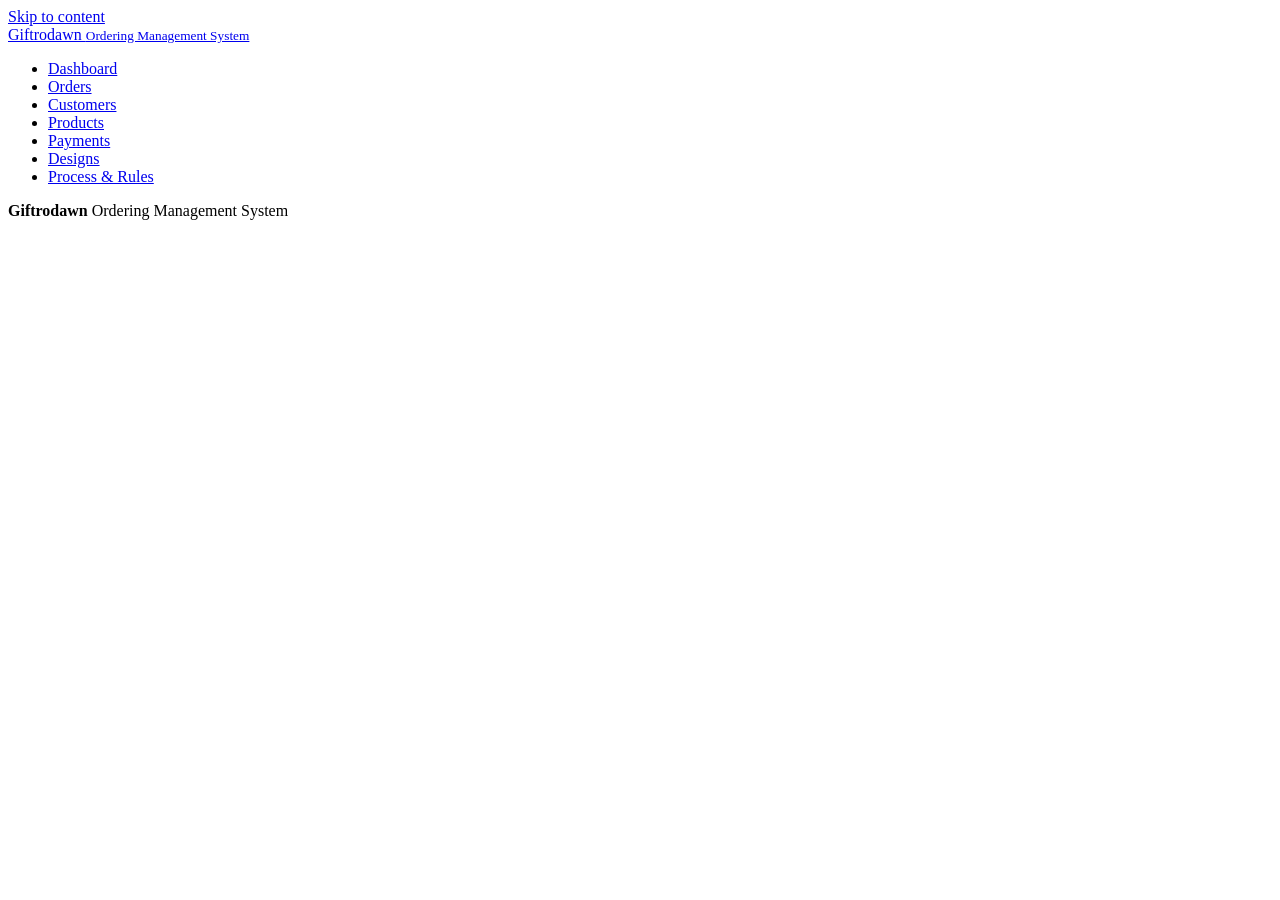
==== customers.html @ c9952130 "Add files via upload" ====
<!DOCTYPE html>
<html lang="en">
<head>
    <meta charset="UTF-8">
    <meta name="viewport" content="width=device-width, initial-scale=1.0">
    <title>Customers</title>

    <link rel="https://cdn.jsdelivr.net/npm/bootstrap@5.3.3/dist/css/bootstrap.min.css" rel="stylesheet">
    <link rel="https://cdn.jsdelivr.net/npm/bootstrap-icons@1.11.3/font/bootstrap-icons.min.css" rel="stylesheet">
    <link rel="stylesheet" href="styles.css">
</head>
<body>
    <a class="skip-link" href="#main">Skip to content</a>

    <header>
        <nav class="navbar site-navbar sticky-top">
            <div class="container">
                <a class="navbar-brand brand" href="index.html">
                    <span class="brand-mark"><i class="bi bi-printer-fill"></i></span>
                    <span class="brand-text">Giftrodawn <small>Ordering Management System</small></span>
                </a>
                <ul class="navbar-nav flex-row flex-wrap">
                    <li class="nav-items"><a class="nav-link" href="index.html">Dashboard</a> </li>
                    <li class="nav-items"><a class="nav-link" href="orders.html">Orders</a></li>
                    <li class="nav-items"><a class="nav-link active" href="customers.html"  aria-current="page">Customers</a></li>
                    <li class="nav-items"><a class="nav-link" href="products.html">Products</a></li>
                    <li class="nav-items"><a class="nav-link" href="payments.html">Payments</a></li>
                    <li class="nav-items"><a class="nav-link" href="desgins.html">Designs</a></li>
                    <li class="nav-items"><a class="nav-link" href="process.html">Process &amp; Rules</a></li>
                </ul>
            </div>
        </nav>
    </header>


    <main id="main">
        <section class="page-section">
            <div class="container">

            </div>
        </section>
    </main>

    <footer class="site-footer">
        <div class="container footer-inner">
            <p><i class="bi bi-printer-fill"></i> <strong>Giftrodawn</strong> Ordering Management System</p>
            <p class="footer-note"></p>
        </div>
    </footer>
</body>
</html>
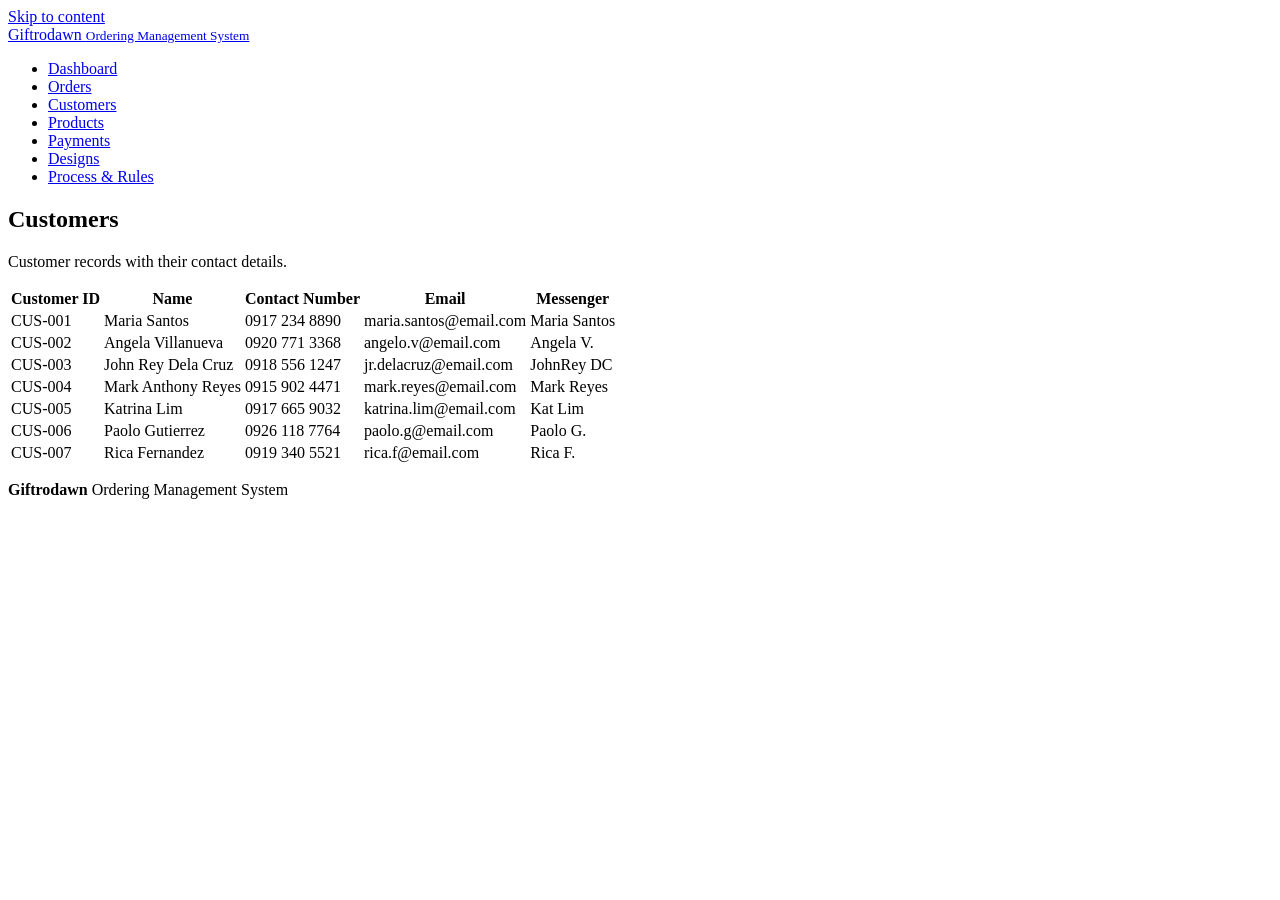
==== commit 4425d9c7: "Update customers.html" ====
--- a/customers.html
+++ b/customers.html
@@ -34,9 +34,70 @@
 
 
     <main id="main">
-        <section class="page-section">
+        <section class="page-section" id="customers">
             <div class="container">
-
+                <div class="section-heading">
+                    <h2><i class="bi bi-person-lines-fill"></i>Customers</h2>
+                    <p>Customer records with their contact details.</p>
+                </div>
+                <div class="table-responsive table-shell">
+                    <table class="table dark-table align-middle stack-table">
+                        <thead>
+                            <tr><th>Customer ID</th><th>Name</th><th>Contact Number</th><th>Email</th><th>Messenger</th></tr>
+                        </thead>
+                        <tbody>
+                            <tr>
+                                <td data-label="Customer ID" class="mono">CUS-001</td>
+                                <td data-label="Name">Maria Santos</td>
+                                <td data-label="Contact Number">0917 234 8890</td>
+                                <td data-label="Email">maria.santos@email.com</td>
+                                <td data-label="Messenger">Maria Santos</td>
+                            </tr>
+                            <tr>
+                                <td data-label="Customer ID" class="mono">CUS-002</td>
+                                <td data-label="Name">Angela Villanueva</td>
+                                <td data-label="Contact Number">0920 771 3368</td>
+                                <td data-label="Email">angelo.v@email.com</td>
+                                <td data-label="Messenger">Angela V.</td>
+                            </tr>
+                            <tr>
+                                <td data-label="Customer ID" class="mono">CUS-003</td>
+                                <td data-label="Name">John Rey Dela Cruz</td>
+                                <td data-label="Contact Number">0918 556 1247</td>
+                                <td data-label="Email">jr.delacruz@email.com</td>
+                                <td data-label="Messenger">JohnRey DC</td>
+                            </tr>
+                            <tr>
+                                <td data-label="Customer ID" class="mono">CUS-004</td>
+                                <td data-label="Name">Mark Anthony Reyes</td>
+                                <td data-label="Contact Number">0915 902 4471</td>
+                                <td data-label="Email">mark.reyes@email.com</td>
+                                <td data-label="Messenger">Mark Reyes</td>
+                            </tr>
+                            <tr>
+                                <td data-label="Customer ID" class="mono">CUS-005</td>
+                                <td data-label="Name">Katrina Lim</td>
+                                <td data-label="Contact Number">0917 665 9032</td>
+                                <td data-label="Email">katrina.lim@email.com</td>
+                                <td data-label="Messenger">Kat Lim</td>
+                            </tr>
+                            <tr>
+                                <td data-label="Customer ID" class="mono">CUS-006</td>
+                                <td data-label="Name">Paolo Gutierrez</td>
+                                <td data-label="Contact Number">0926 118 7764</td>
+                                <td data-label="Email">paolo.g@email.com</td>
+                                <td data-label="Messenger">Paolo G.</td>
+                            </tr>
+                             <tr>
+                                <td data-label="Customer ID" class="mono">CUS-007</td>
+                                <td data-label="Name">Rica Fernandez</td>
+                                <td data-label="Contact Number">0919 340 5521</td>
+                                <td data-label="Email">rica.f@email.com</td>
+                                <td data-label="Messenger">Rica F.</td>
+                            </tr>
+                        </tbody>
+                    </table>
+                </div>
             </div>
         </section>
     </main>
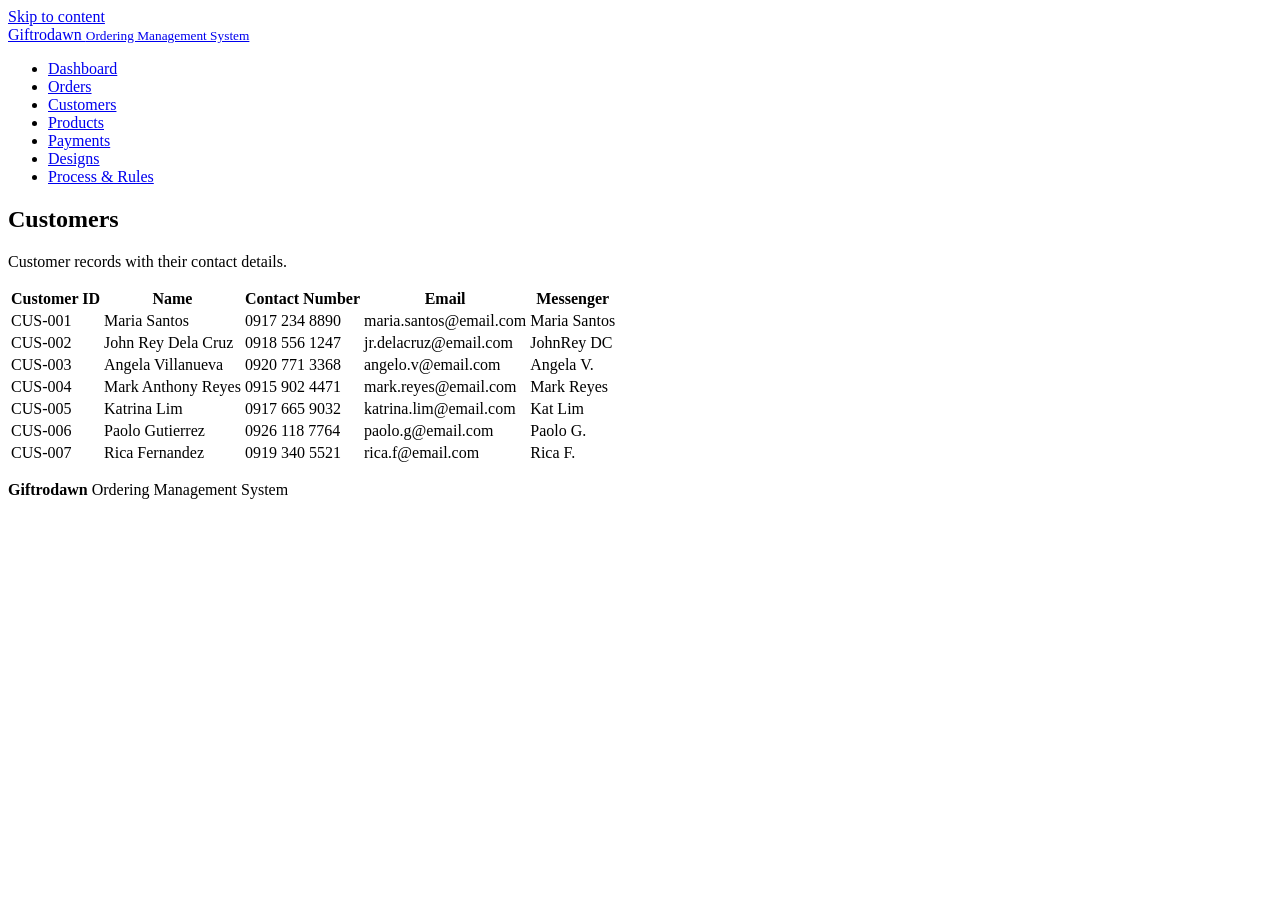
==== commit b26a4b76: "Add payments table and update customer records This commit adds a new Payments section with a detail" ====
--- a/customers.html
+++ b/customers.html
@@ -55,17 +55,17 @@
                             </tr>
                             <tr>
                                 <td data-label="Customer ID" class="mono">CUS-002</td>
+                                <td data-label="Name">John Rey Dela Cruz</td>
+                                <td data-label="Contact Number">0918 556 1247</td>
+                                <td data-label="Email">jr.delacruz@email.com</td>
+                                <td data-label="Messenger">JohnRey DC</td>
+                            </tr>
+                            <tr>
+                                <td data-label="Customer ID" class="mono">CUS-003</td>
                                 <td data-label="Name">Angela Villanueva</td>
                                 <td data-label="Contact Number">0920 771 3368</td>
                                 <td data-label="Email">angelo.v@email.com</td>
                                 <td data-label="Messenger">Angela V.</td>
-                            </tr>
-                            <tr>
-                                <td data-label="Customer ID" class="mono">CUS-003</td>
-                                <td data-label="Name">John Rey Dela Cruz</td>
-                                <td data-label="Contact Number">0918 556 1247</td>
-                                <td data-label="Email">jr.delacruz@email.com</td>
-                                <td data-label="Messenger">JohnRey DC</td>
                             </tr>
                             <tr>
                                 <td data-label="Customer ID" class="mono">CUS-004</td>
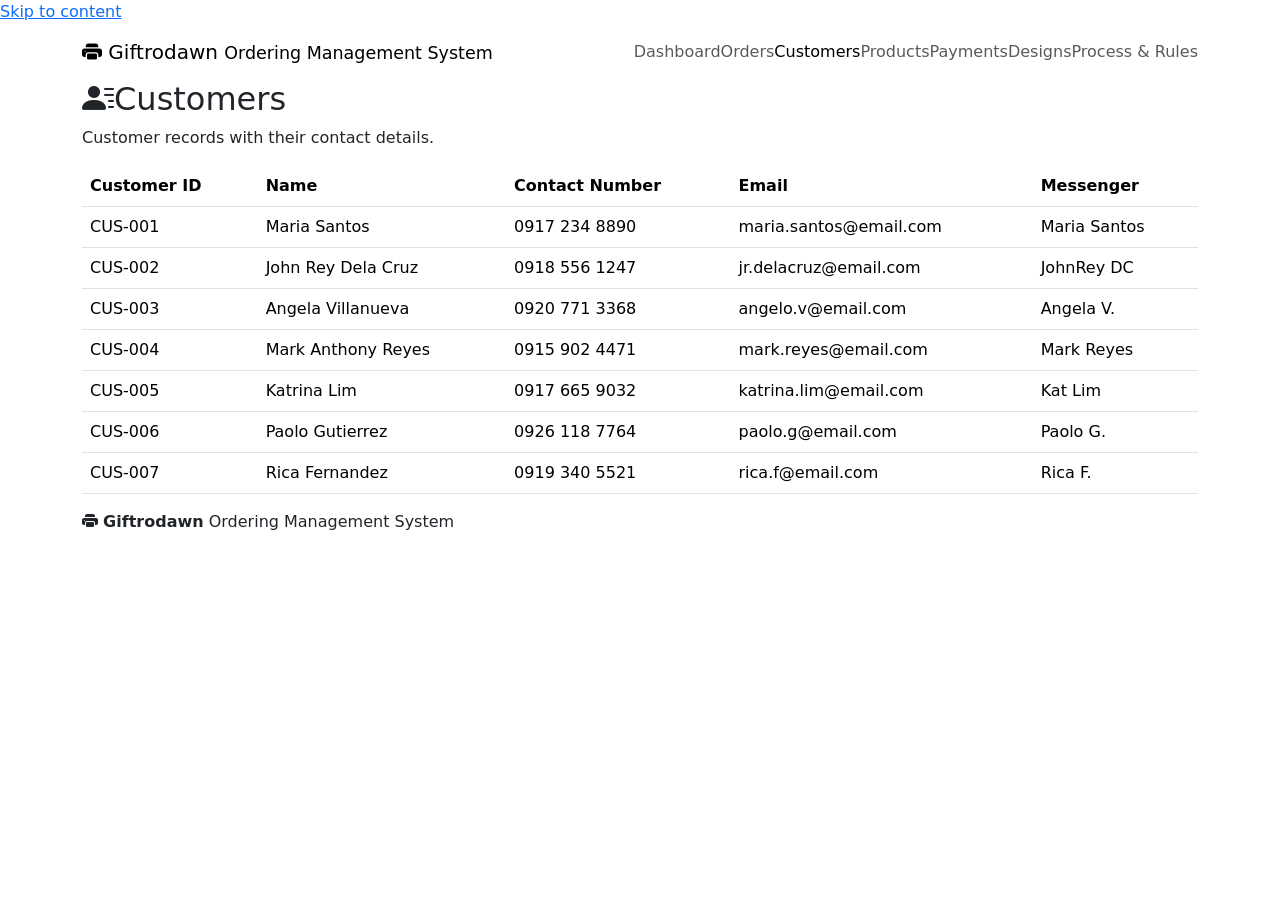
==== commit 2178f9cd: "Fix HTML navigation and page content This update corrects broken Bootstrap asset links and fixes nav" ====
--- a/customers.html
+++ b/customers.html
@@ -5,8 +5,8 @@
     <meta name="viewport" content="width=device-width, initial-scale=1.0">
     <title>Customers</title>
 
-    <link rel="https://cdn.jsdelivr.net/npm/bootstrap@5.3.3/dist/css/bootstrap.min.css" rel="stylesheet">
-    <link rel="https://cdn.jsdelivr.net/npm/bootstrap-icons@1.11.3/font/bootstrap-icons.min.css" rel="stylesheet">
+    <link href="https://cdn.jsdelivr.net/npm/bootstrap@5.3.3/dist/css/bootstrap.min.css" rel="stylesheet">
+    <link href="https://cdn.jsdelivr.net/npm/bootstrap-icons@1.11.3/font/bootstrap-icons.min.css" rel="stylesheet">
     <link rel="stylesheet" href="styles.css">
 </head>
 <body>
@@ -20,13 +20,13 @@
                     <span class="brand-text">Giftrodawn <small>Ordering Management System</small></span>
                 </a>
                 <ul class="navbar-nav flex-row flex-wrap">
-                    <li class="nav-items"><a class="nav-link" href="index.html">Dashboard</a> </li>
-                    <li class="nav-items"><a class="nav-link" href="orders.html">Orders</a></li>
-                    <li class="nav-items"><a class="nav-link active" href="customers.html"  aria-current="page">Customers</a></li>
-                    <li class="nav-items"><a class="nav-link" href="products.html">Products</a></li>
-                    <li class="nav-items"><a class="nav-link" href="payments.html">Payments</a></li>
-                    <li class="nav-items"><a class="nav-link" href="desgins.html">Designs</a></li>
-                    <li class="nav-items"><a class="nav-link" href="process.html">Process &amp; Rules</a></li>
+                    <li class="nav-item"><a class="nav-link" href="index.html">Dashboard</a> </li>
+                    <li class="nav-item"><a class="nav-link" href="orders.html">Orders</a></li>
+                    <li class="nav-item"><a class="nav-link active" href="customers.html"  aria-current="page">Customers</a></li>
+                    <li class="nav-item"><a class="nav-link" href="products.html">Products</a></li>
+                    <li class="nav-item"><a class="nav-link" href="payments.html">Payments</a></li>
+                    <li class="nav-item"><a class="nav-link" href="designs.html">Designs</a></li>
+                    <li class="nav-item"><a class="nav-link" href="process.html">Process &amp; Rules</a></li>
                 </ul>
             </div>
         </nav>
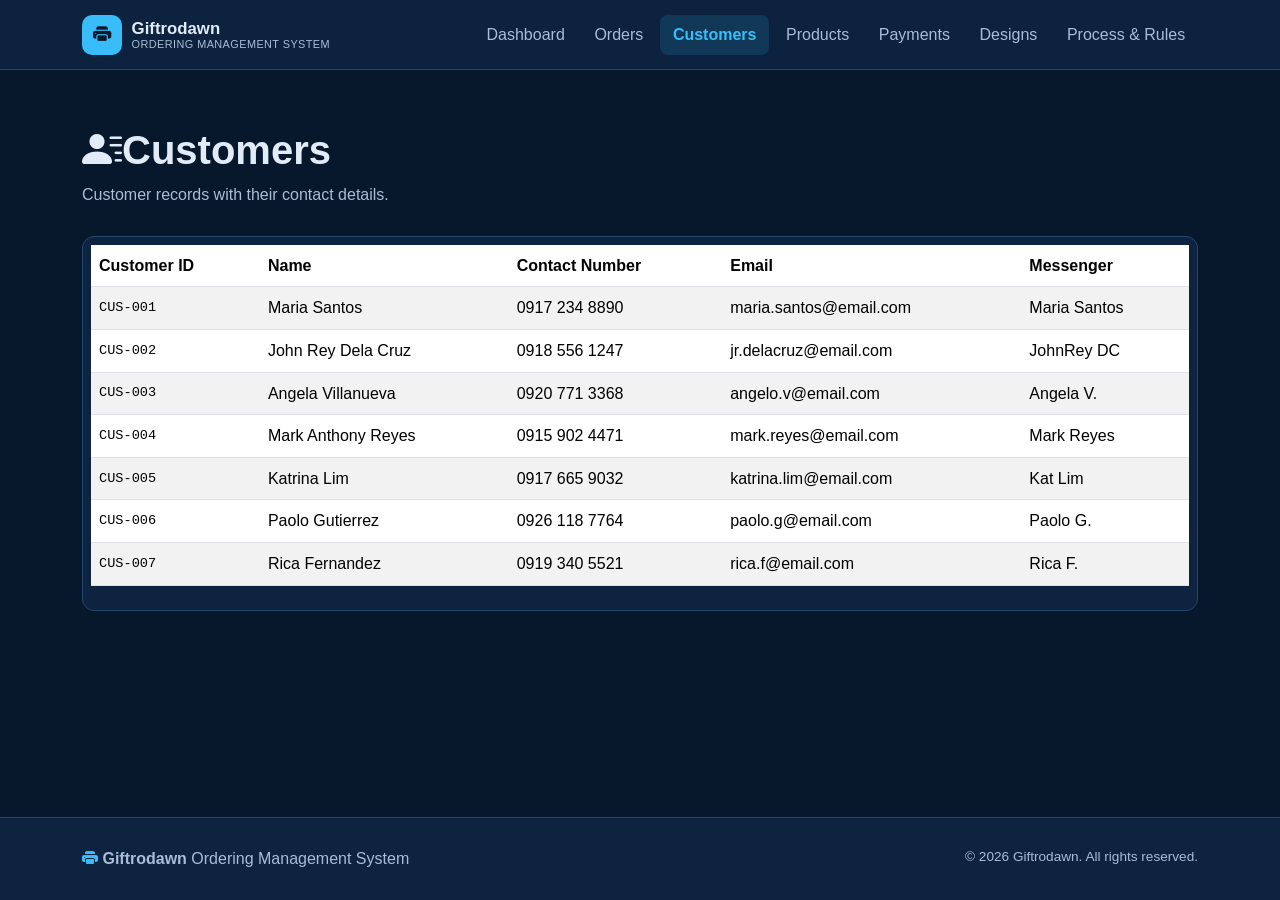
==== commit fd2f9722: "Update customers.html" ====
--- a/customers.html
+++ b/customers.html
@@ -10,8 +10,6 @@
     <link rel="stylesheet" href="styles.css">
 </head>
 <body>
-    <a class="skip-link" href="#main">Skip to content</a>
-
     <header>
         <nav class="navbar site-navbar sticky-top">
             <div class="container">
@@ -36,14 +34,22 @@
     <main id="main">
         <section class="page-section" id="customers">
             <div class="container">
+
                 <div class="section-heading">
-                    <h2><i class="bi bi-person-lines-fill"></i>Customers</h2>
+                    <h1><i class="bi bi-person-lines-fill"></i>Customers</h1>
                     <p>Customer records with their contact details.</p>
                 </div>
+
                 <div class="table-responsive table-shell">
-                    <table class="table dark-table align-middle stack-table">
+                    <table class="table table-striped table-hover data-table align-middle stack-table">
                         <thead>
-                            <tr><th>Customer ID</th><th>Name</th><th>Contact Number</th><th>Email</th><th>Messenger</th></tr>
+                            <tr>
+                                <th>Customer ID</th>
+                                <th>Name</th>
+                                <th>Contact Number</th>
+                                <th>Email</th>
+                                <th>Messenger</th>
+                            </tr>
                         </thead>
                         <tbody>
                             <tr>
@@ -105,7 +111,7 @@
     <footer class="site-footer">
         <div class="container footer-inner">
             <p><i class="bi bi-printer-fill"></i> <strong>Giftrodawn</strong> Ordering Management System</p>
-            <p class="footer-note"></p>
+            <p class="footer-note">&copy; 2026 Giftrodawn. All rights reserved.</p>
         </div>
     </footer>
 </body>
--- a/styles.css
+++ b/styles.css
@@ -0,0 +1,462 @@
+:root {
+
+
+    --bg-page: #07172c;
+    /* page background) */
+    --bg-surface: #0d2340;
+    /* cards, panels, tables */
+    --bg-surface-2: #122f55;
+    /* table headings, form fields, hover */
+    --border: #24466f;
+    --text: #e2ecf8;
+    /* main text */
+    --text-muted: #a9bdd4;
+    /* secondary text */
+
+
+    --accent: #38bdf8;
+    --accent-dark: #0ea5e9;
+
+
+    /* colors for statuses */
+    --st-green: #3ecf8e;
+    --st-amber: #fbbf24;
+    --st-red: #ef5b6b;
+    --st-blue: #3b82f6;
+    --st-gray: #8d96ab;
+    --st-purple: #b388ff;
+
+}
+
+* {
+    margin: 0;
+    padding: 0;
+    box-sizing:
+        border-box;
+}
+
+.container {
+    max-width:
+        1140px;
+}
+
+#main-title {
+    letter-spacing: -0.5px;
+}
+
+html {
+    scroll-behavior: smooth;
+}
+
+body {
+    background-color: var(--bg-page);
+    color: var(--text);
+    font-family: 'Segoe UI', Arial, sans-serif;
+    line-height: 1.6;
+}
+h1,h2,h3 {
+    font-weight: 700;
+    color: var(--text);
+}
+p {
+    color: var(--text-muted);
+}
+a {
+    text-decoration: none;
+}
+footer {
+    color: var(--text-muted);
+}
+
+/* Navigation bar */
+body { display: flex; flex-direction: column; min-height: 100vh; }
+main { flex: 1 0 auto; }
+
+.page-section { padding: 3.5rem 0; scroll-margin-top: 90px; }
+
+.site-navbar {
+  background-color: rgba(13, 35, 64, 0.95);
+  border-bottom: 1px solid var(--border);
+  padding: 0.6rem 0;
+}.brand { display: flex; align-items: center; gap: 0.6rem; color: var(--text) !important; }
+.brand-mark {
+  display: flex; align-items: center; justify-content: center;
+  width: 40px; height: 40px;
+  border-radius: 10px;
+  background-color: var(--accent);
+  color: #07172c;
+  font-size: 1.15rem;
+}
+
+.brand-text { display: flex; flex-direction: column; line-height: 1.15; font-weight: 800; font-size: 1.05rem; }
+.brand-text small {
+  font-size: 0.68rem; font-weight: 500; color: var(--text-muted);
+  letter-spacing: 0.04em; text-transform: uppercase;
+}
+
+.site-navbar .navbar-nav { gap: 0.25rem; }
+.site-navbar .nav-link {
+  color: var(--text-muted);
+  font-weight: 500;
+  padding: 0.45rem 0.8rem;
+  border-radius: 8px;
+}
+
+.site-navbar .nav-link:hover  { color: var(--accent); background-color: var(--bg-surface); }
+.site-navbar .nav-link.active { color: var(--accent); font-weight: 600; background-color: rgba(56, 189, 248, 0.14); }
+
+:focus-visible { outline: 2px solid var(--accent); outline-offset: 2px; }
+
+.skip-link {
+  position: absolute; left: 0.5rem; top: -3rem; z-index: 2000;
+  background: var(--accent); color: #111; padding: 0.5rem 1rem; border-radius: 8px;
+}
+.skip-link:focus { top: 0.5rem; }
+
+/* Buttons */
+.btn-accent {
+  background-color: var(--accent);
+  border-color: var(--accent);
+  color: #07172c;
+  font-weight: 600;
+}
+.btn-accent:hover, .btn-accent:focus {
+  background-color: var(--accent-dark);
+  border-color: var(--accent-dark);
+  color: #07172c;
+}
+.btn-outline-soft {
+  background-color: transparent;
+  border: 1px solid var(--border);
+  color: var(--text);
+  font-weight: 500;
+}
+.btn-outline-soft:hover {
+  background-color: var(--bg-surface-2);
+  border-color: var(--text-muted);
+  color: var(--text);
+}
+
+/*  Section headings and alert boxes*/
+.section-heading { margin-bottom: 1.75rem; }
+.section-heading h2 { font-size: 1.5rem; margin-bottom: 0.25rem; }
+.section-heading h2 i { color: var(--accent); margin-right: 0.4rem; }
+.section-heading p { margin-bottom: 0; }
+.section-heading.with-action {
+  display: flex; flex-wrap: wrap;
+  justify-content: space-between; align-items: center;
+  gap: 1rem;
+}
+
+.alert-sample {
+  background-color: rgba(59, 130, 246, 0.14);
+  border: 1px solid rgba(59, 130, 246, 0.45);
+  color: #bcd9ff;
+}
+.alert-rule {
+  background-color: rgba(251, 191, 36, 0.12);
+  border: 1px solid rgba(251, 191, 36, 0.45);
+  color: #ffd98f;
+}
+.alert-sample i, .alert-rule i { margin-right: 0.4rem; }
+
+/* Hero sa taas jabg dashbpard */
+.hero {
+  background: linear-gradient(160deg, #0d2340 0%, #07172c 70%);
+  border-bottom: 1px solid var(--border);
+  padding: 4rem 0;
+}
+.hero-inner { display: flex; flex-wrap: wrap; gap: 2.5rem; align-items: center; }
+.hero-text { flex: 1 1 420px; }
+
+.eyebrow {
+  color: var(--accent); font-weight: 600; font-size: 0.85rem;
+  letter-spacing: 0.12em; text-transform: uppercase; margin-bottom: 0.5rem;
+}
+
+.hero h1 { font-size: 2.6rem; font-weight: 800; line-height: 1.15; margin-bottom: 1rem; }
+.accent { color: var(--accent); }
+.hero-sub { color: var(--text-muted); max-width: 560px; }
+.hero-actions { display: flex; flex-wrap: wrap; gap: 0.75rem; margin-top: 1.5rem; }
+
+
+.hero-panel {
+  flex: 1 1 300px; max-width: 400px;
+  background-color: var(--bg-surface);
+  border: 1px solid var(--border);
+  border-radius: 14px;
+  padding: 1.5rem;
+}
+
+.panel-title { font-size: 1rem; margin-bottom: 1rem; }
+.fact-list { list-style: none; display: flex; flex-direction: column; gap: 1rem; }
+.fact-list li { display: flex; align-items: flex-start; gap: 0.75rem; }
+.fact-list i { color: var(--accent); font-size: 1.1rem; margin-top: 0.15rem; }
+.fact-list strong, .fact-list span { display: block; }
+.fact-list span { color: var(--text-muted); font-size: 0.88rem; }
+
+/* si mga cards boxes */
+.stat-grid { display: flex; flex-wrap: wrap; gap: 1rem; }
+.stat-card {
+  flex: 1 1 180px; max-width: 260px;
+  display: flex; align-items: center; gap: 0.9rem;
+  background-color: var(--bg-surface);
+  border: 1px solid var(--border);
+  border-radius: 12px;
+  padding: 1.1rem 1.25rem;
+}
+.stat-icon {
+  display: flex; align-items: center; justify-content: center;
+  width: 46px; height: 46px;
+  border-radius: 12px;
+  font-size: 1.25rem;
+  flex-shrink: 0;
+}
+.tone-blue   { color: var(--st-blue);   background-color: rgba(59, 130, 246, 0.14); }
+.tone-gray   { color: var(--st-gray);   background-color: rgba(141, 150, 171, 0.16); }
+.tone-amber  { color: var(--st-amber);  background-color: rgba(251, 191, 36, 0.14); }
+.tone-green  { color: var(--st-green);  background-color: rgba(62, 207, 142, 0.14); }
+.tone-red    { color: var(--st-red);    background-color: rgba(239, 91, 107, 0.14); }
+.tone-purple { color: var(--st-purple); background-color: rgba(179, 136, 255, 0.14); }
+.stat-number { display: block; font-size: 1.6rem; font-weight: 800; line-height: 1.1; }
+.stat-label  { color: var(--text-muted); font-size: 0.85rem; }
+
+/* mga tables n statuses pills */
+.table-shell {
+  background-color: var(--bg-surface);
+  border: 1px solid var(--border);
+  border-radius: 12px;
+  padding: 0.5rem;
+}
+.dark-table {
+  margin-bottom: 0;
+  --bs-table-bg: transparent;
+  --bs-table-border-color: var(--border);
+  --bs-table-color: var(--text);
+}
+.dark-table thead th {
+  background-color: var(--bg-surface-2);
+  color: var(--text-muted);
+  font-size: 0.78rem;
+  letter-spacing: 0.06em;
+  text-transform: uppercase;
+  border-bottom: 1px solid var(--border);
+  white-space: nowrap;
+}
+.dark-table tbody td { border-color: var(--border); font-size: 0.92rem; }
+.dark-table tbody tr:hover > * { background-color: var(--bg-surface-2); }
+
+.mono { font-family: 'Courier New', monospace; font-size: 0.85rem; color: var(--text-muted); }
+
+.status-pill {
+  display: inline-block;
+  padding: 0.28rem 0.7rem;
+  border-radius: 999px;
+  font-size: 0.75rem;
+  font-weight: 600;
+  white-space: nowrap;
+}
+.st-paid, .st-done, .st-approved { color: var(--st-green); background-color: rgba(62, 207, 142, 0.14); }
+.st-partial, .st-pending         { color: var(--st-amber); background-color: rgba(251, 191, 36, 0.14); }
+.st-unpaid, .st-rejected         { color: var(--st-red);   background-color: rgba(239, 91, 107, 0.14); }
+.st-progress                     { color: var(--st-blue);  background-color: rgba(59, 130, 246, 0.14); }
+
+/* products cards */
+.product-grid { display: flex; flex-wrap: wrap; gap: 1.25rem; }
+.product-card {
+  flex: 1 1 260px;
+  display: flex; flex-direction: column; gap: 0.6rem;
+  background-color: var(--bg-surface);
+  border: 1px solid var(--border);
+  border-radius: 14px;
+  padding: 1.6rem;
+}
+.product-icon {
+  display: flex; align-items: center; justify-content: center;
+  width: 52px; height: 52px;
+  border-radius: 12px;
+  background-color: rgba(56, 189, 248, 0.14);
+  color: var(--accent);
+  font-size: 1.5rem;
+}
+.product-card h3 { font-size: 1.15rem; }
+.product-card p  { font-size: 0.92rem; flex-grow: 1; }
+.product-tag {
+  font-size: 0.78rem; color: var(--text-muted);
+  border-top: 1px solid var(--border);
+  padding-top: 0.75rem;
+}
+
+/* workflows */
+.workflow-steps { display: flex; flex-wrap: wrap; align-items: stretch; gap: 0.75rem; }
+.workflow-step {
+  flex: 1 1 160px;
+  position: relative;
+  background-color: var(--bg-surface);
+  border: 1px solid var(--border);
+  border-radius: 12px;
+  padding: 1.5rem 1.1rem 1.1rem;
+  text-align: center;
+}
+.workflow-step > i { display: block; font-size: 1.6rem; color: var(--accent); margin-bottom: 0.5rem; }
+.workflow-step h3 { font-size: 0.98rem; margin-bottom: 0.4rem; }
+.workflow-step p  { font-size: 0.82rem; margin-bottom: 0; }
+
+.step-number {
+  position: absolute; top: -12px; left: 50%; transform: translateX(-50%);
+  width: 26px; height: 26px;
+  border-radius: 50%;
+  background-color: var(--accent);
+  color: #07172c;
+  font-size: 0.8rem; font-weight: 700; line-height: 26px;
+}
+.workflow-arrow { display: flex; align-items: center; color: var(--accent); font-size: 1.2rem; }
+
+/* business rukes cards */
+
+.rules-grid { display: flex; flex-wrap: wrap; gap: 1.25rem; }
+.rule-card {
+  flex: 1 1 280px;
+  background-color: var(--bg-surface);
+  border: 1px solid var(--border);
+  border-radius: 14px;
+  padding: 1.5rem;
+}
+.rule-card h3 { font-size: 1.05rem; margin-bottom: 1rem; }
+.rule-card h3 i { color: var(--accent); margin-right: 0.4rem; }
+
+.rule-list .list-group-item {
+  background-color: transparent;
+  color: var(--text-muted);
+  border-color: var(--border);
+  padding-left: 0;
+  padding-right: 0;
+  font-size: 0.92rem;
+}
+.rule-list .list-group-item strong { color: var(--text); }
+
+
+.order-form-panel {
+  background-color: var(--bg-surface);
+  border: 1px solid var(--border);
+  border-radius: 14px;
+  padding: 1.5rem;
+}
+.order-form-panel .form-label { color: var(--text); }
+.order-form-panel .form-control,.order-form-panel .form-select {
+  background-color: var(--bg-surface-2);
+  border-color: var(--border);
+  color: var(--text);
+}
+.order-form-panel .form-control:focus,
+.order-form-panel .form-select:focus {
+  border-color: var(--accent);
+  box-shadow: 0 0 0 0.2rem rgba(56, 189, 248, 0.25);
+}
+.order-form-panel .form-control::placeholder { color: var(--text-muted); }
+.order-form-panel .btn:disabled { opacity: 0.6; cursor: not-allowed; }
+.form-note { font-size: 0.85rem; }
+
+/* footer */
+.site-footer {
+  border-top: 1px solid var(--border);
+  background-color: var(--bg-surface);
+  padding: 1.75rem 0;
+  margin-top: 2rem;
+}
+.footer-inner { display: flex; flex-wrap: wrap; justify-content: space-between; gap: 0.5rem; }
+.footer-inner p { margin-bottom: 0; }
+.footer-inner i { color: var(--accent); }
+.footer-note { font-size: 0.85rem; }
+
+/* para sa ibang devices responsive design*/
+
+/* Tablets and below */
+@media (max-width: 991px) {
+  .hero h1 { font-size: 2.1rem; }
+  .workflow-steps { flex-direction: column; }
+  .workflow-arrow { justify-content: center; transform: rotate(90deg); }
+  .page-section { padding: 2rem 0; }
+}
+
+/* Phones */
+@media (max-width: 767px) {
+  .brand-text small { display: none; }
+  .hero-actions .btn, .section-heading .btn { width: 100%; padding: 0.7rem; }
+.section-heading.with-action { flex-direction: column; align-items: stretch; }
+
+  /* Tables turn into cards: no sideways scrolling */
+  .table-shell { border: 0; background: none; overflow: visible; }
+  .stack-table thead { display: none; }
+  .stack-table, .stack-table tbody, .stack-table tr, .stack-table td { display: block; width: 100%; }
+  .stack-table tr {
+    background-color: var(--bg-surface);
+    border: 1px solid var(--border);
+    border-radius: 12px;
+    margin-bottom: 0.75rem;
+    padding: 0.4rem 0.9rem;
+  }
+  .stack-table td {
+    display: flex; justify-content: space-between; align-items: center; gap: 1rem;
+    padding: 0.45rem 0; border: 0; text-align: right;
+    background: transparent !important; box-shadow: none;
+  }
+  .stack-table td::before {
+    content: attr(data-label);
+    color: var(--text-muted); font-size: 0.78rem; text-align: left;
+  }
+}
+
+/* Small phones */
+@media (max-width: 575px) {
+  .hero { padding: 2.5rem 0; }
+  .hero h1 { font-size: 1.8rem; }
+  .stat-card { flex-basis: 100%; max-width: none; }
+  .step-number { left: 20px; transform: none; }
+}
+@media (prefers-reduced-motion: reduce) {
+  * { scroll-behavior: auto !important; }
+}
+
+
+/* login page */
+.login-main {
+    display: flex;
+    align-items: center;
+    justify-content: center;
+    padding: 2rem 1rem;
+  }
+.login-card {
+    width: 100%;
+    max-width: 420px;
+    background-color: var(--bg-surface);
+    border: 1px solid var(--border);
+    border-radius: 14px;
+    padding: 2rem;
+  }
+
+.login-brand {
+    display: flex;
+    flex-direction: column;
+    align-items: center;
+    gap: 0.6rem;
+    text-align: center;
+    margin-bottom: 1.5rem;
+  }
+.login-brand .brand-mark { width: 52px; height: 52px; font-size: 1.5rem; }
+.login-brand h1 { font-size: 1.4rem; margin-bottom: 0; }
+.login-brand p { margin-bottom: 0; }
+
+.login-card .form-label { color: var(--text); }
+.login-card .form-control {
+  background-color: var(--bg-surface-2);
+  border-color: var(--border);
+  color: var(--text);
+}
+
+.login-card .form-control:focus {
+  border-color: var(--accent);
+  box-shadow: 0 0 0 0.2rem rgba(56, 189, 248, 0.25);
+}
+.login-card .form-control::placeholder { color: var(--text-muted); }
+.login-note { font-size: 0.85rem; text-align: center; margin: 1rem 0 0; }
